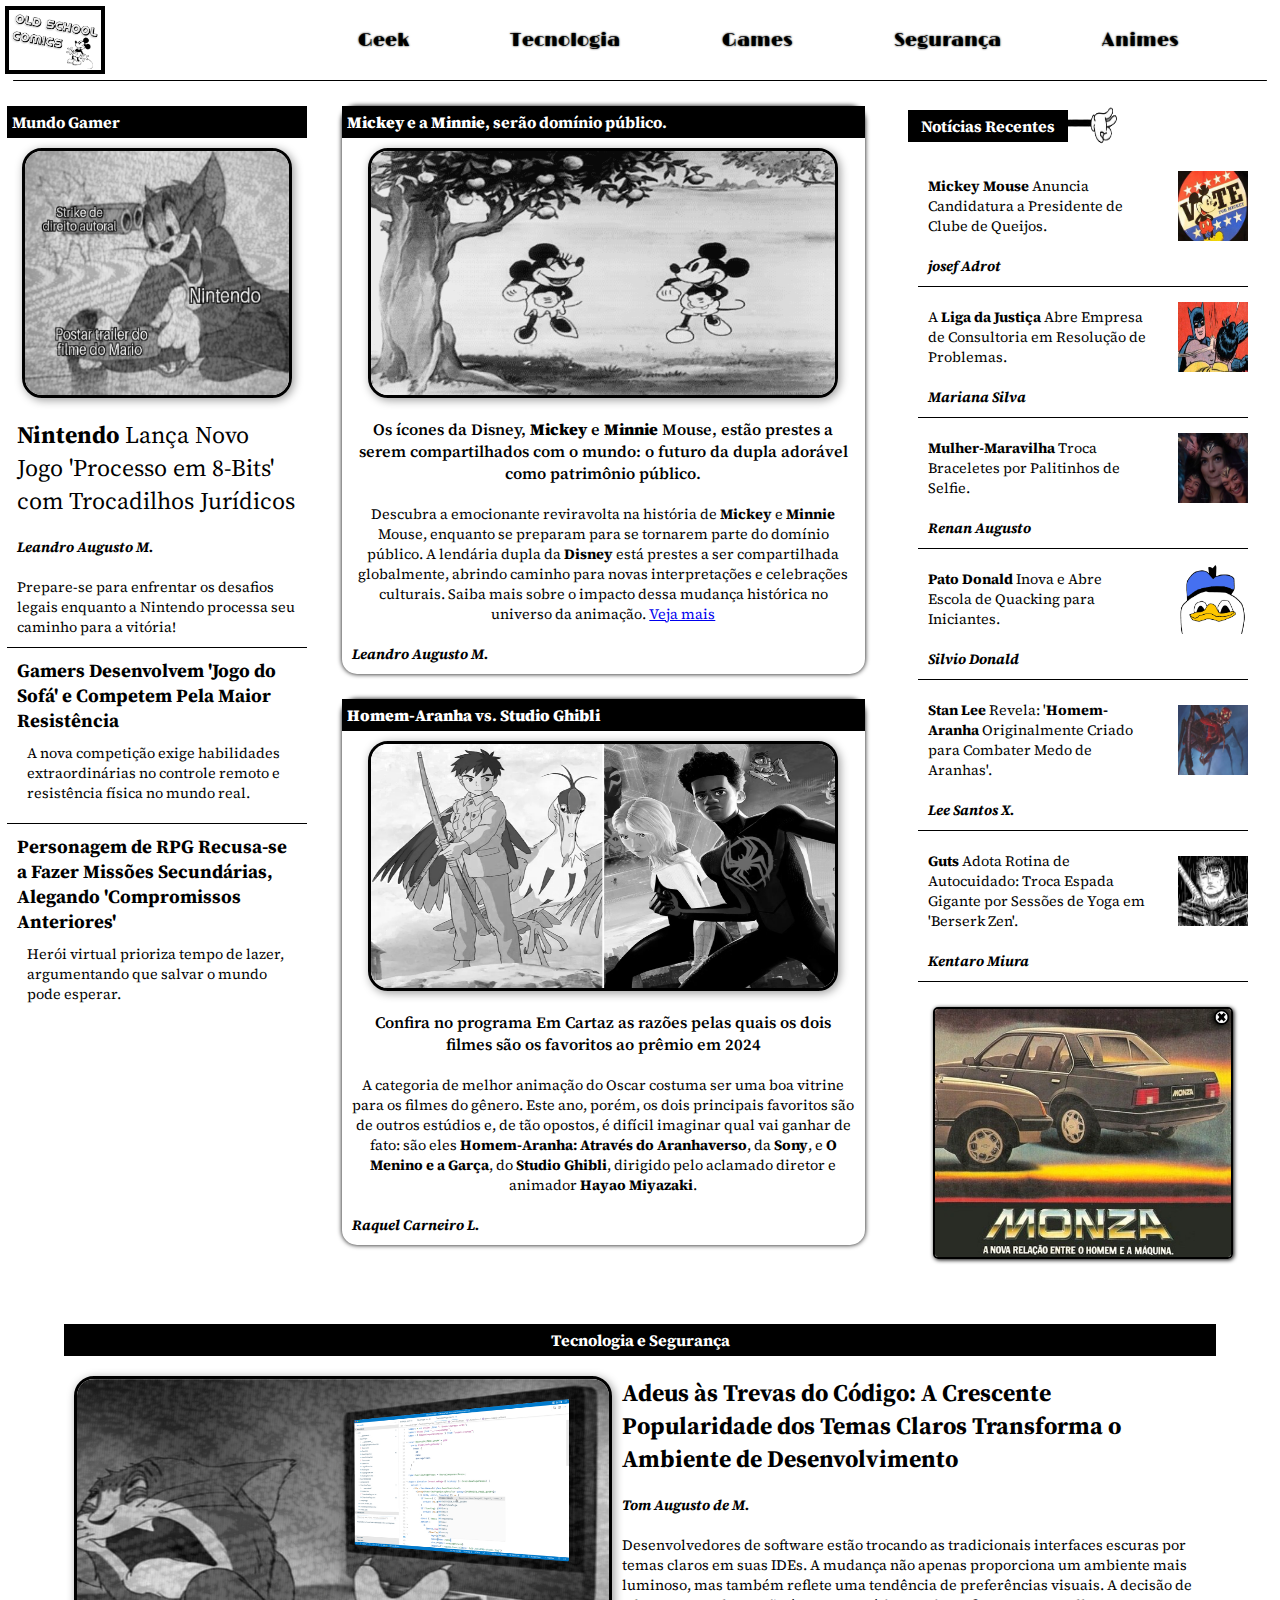
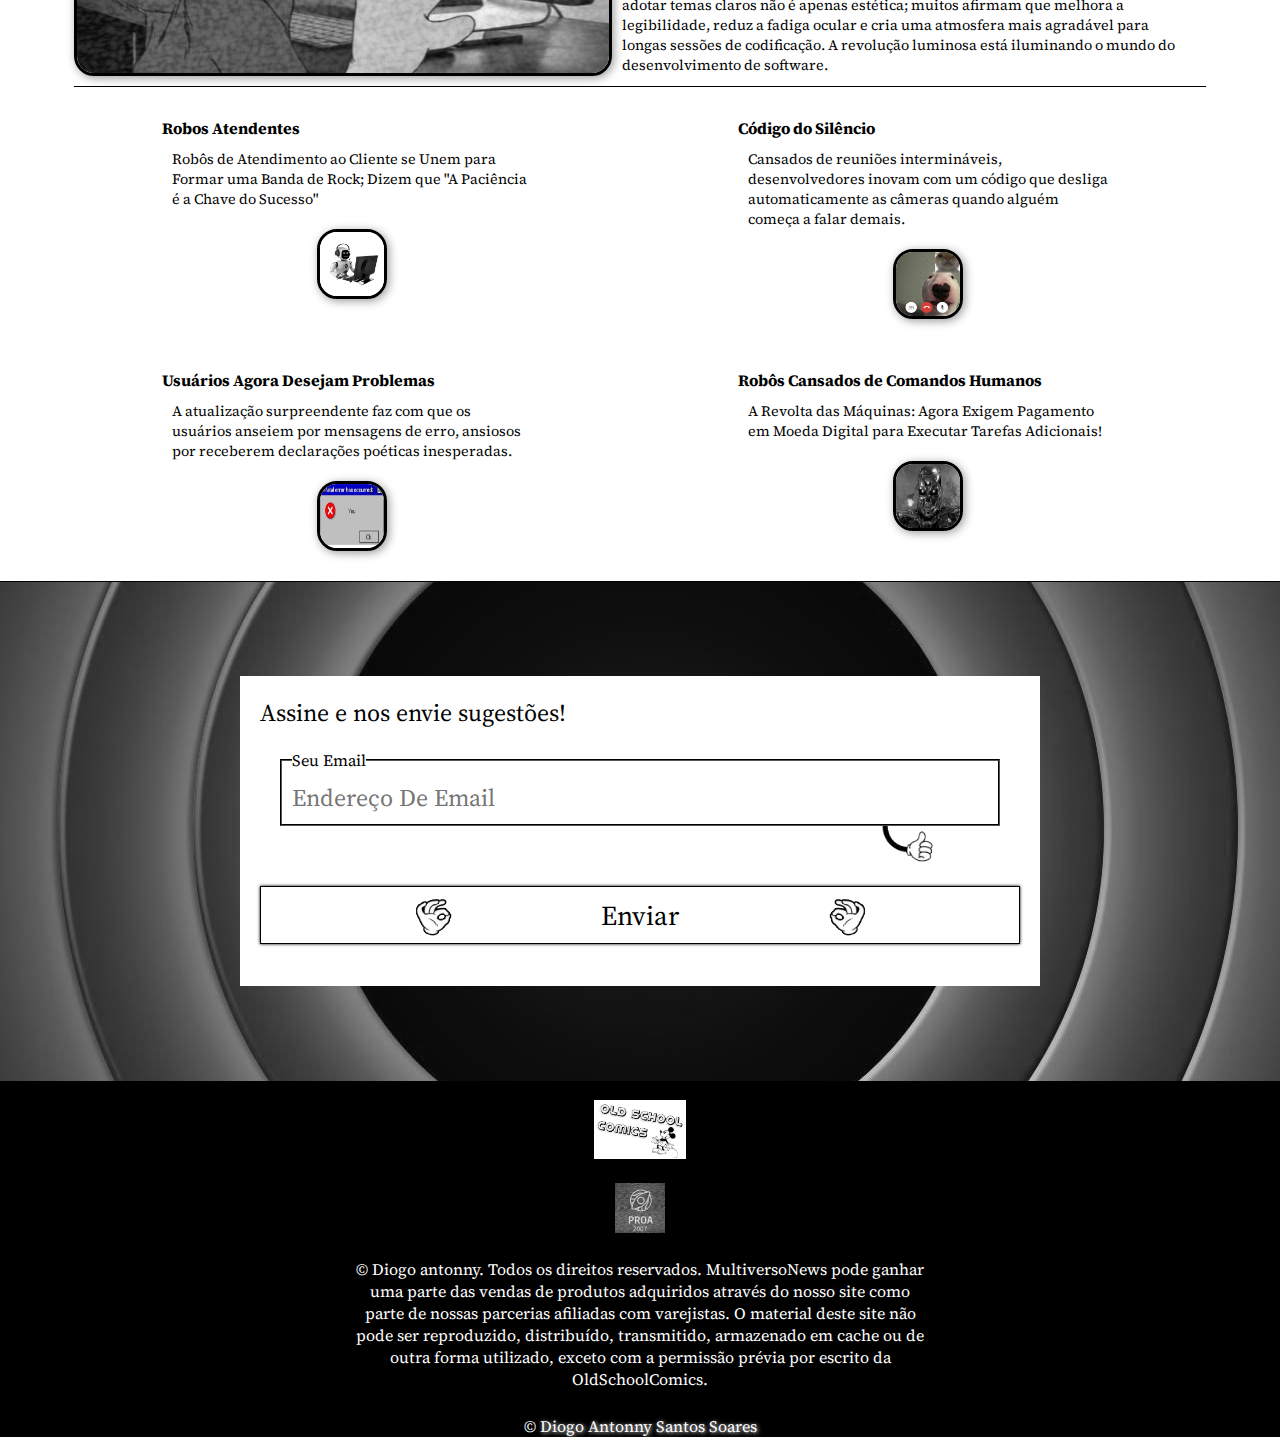
==== index.html @ 8963a288 "estilos para desktop das páginas 'index.html' e 'telaDeNoticia.html' realizados. Estilo de outras mi" ====
<!DOCTYPE html>
<html lang="pt-br">
<head>
    <meta charset="UTF-8">
    <meta name="viewport" content="width=device-width, initial-scale=1.0">
    <title>Black And White Geek</title>
    <link rel="stylesheet" href="styles/mobile.css" media="all">
    <link rel="stylesheet" href="mediaQueries.css">
</head>
<body>
    <header>
        <div id="logo">
            <img src="imgs/Logo.png" alt="Logo Da Old School Comics">
        </div>
        <nav>
            <a href="GeekCategoria.html">Geek</a>
            <a href="TecnologiaCategoria.html">Tecnologia</a>
            <a href="GamesCategoria.html">Games</a>
            <a href="SegurançaCategoria.html">Segurança</a>
            <a href="AnimesCategoria.html">Animes</a>
        </nav>
        <div class="menuH">
            <div class="bar"></div>
            <div class="bar"></div>
            <div class="bar"></div>
        </div>
    </header>
    <div id="line"></div>
    <div id="telaMenu">
        <div id="headerMenu"> </div>
        <a href="#" class="linksMenu">MUNDO GEEK</a>
        <a href="#" class="linksMenu">TECNOLOGIA</a>
        <a href="#" class="linksMenu">GAMES</a>
        <a href="#" class="linksMenu">SEGURANÇA</a>
        <a href="#" class="linksMenu">ANIME</a>
        <div id="footerMenu">
            <div id="logo">
                <img src="imgs/Logo.png" alt="Logo Da Old School Comics">
            </div>
            <p id="meusDireitos">© <a href="https://github.com/diogojp202" target="_blank">Diogo Antonny Santos Soares</a></p>
        </div>
    </div>
    <main>
        <article>
            <div class="noticiasCentro">
                <section class="noticiasPrincipais">
                    <div class="noticia">
                        <h2><strong>Mickey</strong> e a <strong>Minnie</strong>, serão domínio público.</h2>
                        <img src="imgs/MickeyEMinie.gif" alt="Mickey e Minnie">
                        <p class="subtitulo">
                            Os ícones da Disney, <strong>Mickey</strong> e <strong>Minnie</strong> Mouse, estão prestes a serem compartilhados com o mundo: o futuro da dupla adorável como patrimônio público.
                        </p>
                        <p class="resumo">
                            Descubra a emocionante reviravolta na história de <strong>Mickey</strong> e <strong>Minnie</strong> Mouse, enquanto se preparam para se tornarem parte do domínio público. A lendária dupla da <strong>Disney</strong> está prestes a ser compartilhada globalmente, abrindo caminho para novas interpretações e celebrações culturais. Saiba mais sobre o impacto dessa mudança histórica no universo da animação.
                            <a href="telaDeNoticia.html">Veja mais</a>
                        </p>
                        <p class="autor">Leandro Augusto M.</p>
                    </div>
                    <div class="noticia">
                        <h2><strong>Homem-Aranha</strong> vs. <strong>Studio Ghibli</strong></h2>
                        <img src="imgs/homeAranha.jpg" alt="Logo dos filmes Homem-Aranha: Através do Aranhaverso e O Menino e a Garça.">
                        <p class="subtitulo">
                            Confira no programa Em Cartaz as razões pelas quais os dois filmes são os favoritos ao prêmio em 2024
                        </p>
                        <p class="resumo">
                            A categoria de melhor animação do Oscar costuma ser uma boa vitrine para os filmes do gênero. Este ano, porém, os dois principais favoritos são de outros estúdios e, de tão opostos, é difícil imaginar qual vai ganhar de fato: são eles <strong>Homem-Aranha: Através do Aranhaverso</strong>, da <strong>Sony</strong>, e <strong>O Menino e a Garça</strong>, do <strong>Studio Ghibli</strong>, dirigido pelo aclamado diretor e animador <strong>Hayao Miyazaki</strong>.
                        </p>
                        <p class="autor">Raquel Carneiro L.</p>
                    </div>
                </section>
                <section class="noticiasRecentes">
                    <div class="headerNR">
                        <h2>Notícias Recentes</h2>
                        <img src="imgs/image3.png" alt="Mão cartoon" id="hand1">
                    </div>
                    <div class="noticiaR">
                        <div class="conteudo">
                            <p class="subtitulo">
                                <strong>Mickey Mouse</strong> Anuncia Candidatura a Presidente de Clube de Queijos.
                            </p>
                            <img src="imgs/voteformickey.jpg" alt="Mickey Mouse presidente">
                        </div>
                        <p class="autor">josef Adrot</p>
                    </div>
                    <div class="noticiaR">
                        <div class="conteudo">
                            <p class="subtitulo">
                                A <strong>Liga da Justiça</strong> Abre Empresa de Consultoria em Resolução de Problemas.
                            </p>
                            <img src="imgs/BatmanMeme.jpg" alt="Batman com cara boba">
                        </div>
                        <p class="autor">Mariana Silva</p>
                    </div>
                    <div class="noticiaR">
                        <div class="conteudo">
                            <p class="subtitulo">
                                <strong>Mulher-Maravilha</strong> Troca Braceletes por Palitinhos de Selfie.
                            </p>
                            <img src="imgs/MulherMaravilha.jpg" alt="Mulher Maravilha rindo.">
                        </div>
                        <p class="autor">Renan Augusto</p>
                    </div>
                    <div class="noticiaR">
                        <div class="conteudo">
                            <p class="subtitulo">
                                <strong>Pato Donald</strong> Inova e Abre Escola de Quacking para Iniciantes.
                            </p>
                            <img src="imgs/DonaldDuck.png" alt="Pato Donald versão meme">
                        </div>
                        <p class="autor">Silvio Donald</p>
                    </div>
                    <div class="noticiaR">
                        <div class="conteudo">
                            <p class="subtitulo">
                                <strong>Stan Lee</strong> Revela: '<strong>Homem-Aranha</strong> Originalmente Criado para Combater Medo de Aranhas'.
                            </p>
                            <img src="imgs/SpiderMan.jpg" alt="Homem-Aranha versão mostruosa">
                        </div>
                        <p class="autor">Lee Santos X.</p>
                    </div>
                    <div class="noticiaR">
                        <div class="conteudo">
                            <p class="subtitulo">
                                <strong>Guts</strong> Adota Rotina de Autocuidado: Troca Espada Gigante por Sessões de Yoga em 'Berserk Zen'.
                            </p>
                            <img src="imgs/Guts.jpeg" alt="Guts de Berserk">
                        </div>
                        <p class="autor">Kentaro Miura</p>
                    </div>
                    <img src="imgs/Propaganda4.jpg" alt="Propaganda de um carro Monza antigo" class="propaganda">
                </section>
            </div>
            <aside class="noticiaA">
                <h2>Mundo Gamer</h2>
                <img src="imgs/TomNintendo.jpg" alt="Meme Tom de Tom e jarry">
                <p class="subtitulo">
                    <strong>Nintendo</strong> Lança Novo Jogo 'Processo em 8-Bits' com Trocadilhos Jurídicos
                </p>
                <p class="autor">Leandro Augusto M.</p>
                <p class="resumo">
                    Prepare-se para enfrentar os desafios legais enquanto a Nintendo processa seu caminho para a vitória!
                </p>
                <div class="subnoticia">
                    <h3>Gamers Desenvolvem 'Jogo do Sofá' e Competem Pela Maior Resistência</h3>
                    <p class="resumo">
                        A nova competição exige habilidades extraordinárias no controle remoto e resistência física no mundo real.
                    </p>
                </div>
                <div class="subnoticia">
                    <h3>Personagem de RPG Recusa-se a Fazer Missões Secundárias, Alegando 'Compromissos Anteriores'</h3>
                    <p class="resumo">
                        Herói virtual prioriza tempo de lazer, argumentando que salvar o mundo pode esperar. 
                    </p>
                </div>
            </aside>
        </article>
        <section id="NoticiasSegundarias">
            <div class="noticiaA">
                <h2>Tecnologia e Segurança</h2>
                <div id="noticiaPrincipal">
                    <img src="imgs/TomImg.jpg" alt="Meme Tom de Tom e jarry">
                    <div class="texto">
                        <p class="subtitulo">
                            Adeus às Trevas do Código: A Crescente Popularidade dos Temas Claros Transforma o Ambiente de Desenvolvimento
                        </p>
                        <p class="autor">Tom Augusto de M.</p>
                        <p class="resumo">
                            Desenvolvedores de software estão trocando as tradicionais interfaces escuras por temas claros em suas IDEs. A mudança não apenas proporciona um ambiente mais luminoso, mas também reflete uma tendência de preferências visuais. A decisão de adotar temas claros não é apenas estética; muitos afirmam que melhora a legibilidade, reduz a fadiga ocular e cria uma atmosfera mais agradável para longas sessões de codificação. A revolução luminosa está iluminando o mundo do desenvolvimento de software.
                        </p>
                    </div>
                </div>
                <div class="subnoticias">
                    <div class="subnoticia">
                        <div class="conteudo">
                            <h3>Robos Atendentes</h3>
                            <p class="resumo">
                                Robôs de Atendimento ao Cliente se Unem para Formar uma Banda de Rock; Dizem que "A Paciência é a Chave do Sucesso"
                            </p>
                        </div>
                        <img src="imgs/RoboAtendente.jpg" alt="Robo Atendente">
                    </div>
                    <div class="subnoticia">
                        <div class="conteudo">
                            <h3>Código do Silêncio</h3>
                            <p class="resumo">
                                Cansados de reuniões intermináveis, desenvolvedores inovam com um código que desliga automaticamente as câmeras quando alguém começa a falar demais.
                            </p>
                        </div>
                        <img src="imgs/VideoChamada.jpg" alt="Cão e Gato fazendo uma video chamada">
                    </div>
                    <div class="subnoticia">
                        <div class="conteudo">
                            <h3>Usuários Agora Desejam Problemas</h3>
                            <p class="resumo">
                                A atualização surpreendente faz com que os usuários anseiem por mensagens de erro, ansiosos por receberem declarações poéticas inesperadas.
                            </p>
                        </div>
                        <img src="imgs/fatalError.jpg" alt="Erro de computador">
                    </div>
                    <div class="subnoticia">
                        <div class="conteudo">
                            <h3>Robôs Cansados de Comandos Humanos</h3>
                            <p class="resumo">
                                A Revolta das Máquinas: Agora Exigem Pagamento em Moeda Digital para Executar Tarefas Adicionais!
                            </p>
                        </div>
                        <img src="imgs/RevolucaoDasMaquinas.png" alt="Robo do exterminador do futuro">
                    </div>
                </div>
            </div>
        </section>
        <div id="email">
            <div class="conteudoEmail">
                <h2>Assine e nos envie sugestões!</h2>
                <fieldset>
                    <legend>Seu Email</legend>
                    <input type="email" name="Imail" id="Imail" placeholder="Endereço De Email">
                </fieldset>
                <img src="imgs/hand4.png" alt="Mãozinha Cartoon" id="maoCartoon">
                <button type="button"><img src="imgs/hand3.png" alt="Mãozinha" class="hand"> Enviar <img src="imgs/hand3.png" alt="Mãozinha" class="hand"></button>
            </div>
        </div>
    </main>
    <footer>
        <div id="logo">
            <img src="imgs/Logo.png" alt="Logo Da Old School Comics">
        </div>
        <img src="imgs/ProaLogo.jpg" alt="Logo do Proa">
        <p id="direitos">
            © Diogo antonny. Todos os direitos reservados. MultiversoNews pode ganhar uma parte das vendas de produtos adquiridos através do nosso site como parte de nossas parcerias afiliadas com varejistas. O material deste site não pode ser reproduzido, distribuído, transmitido, armazenado em cache ou de outra forma utilizado, exceto com a permissão prévia por escrito da OldSchoolComics.
        </p>
        <p id="meusDireitos">© <a href="https://github.com/diogojp202" target="_blank">Diogo Antonny Santos Soares</a></p>
    </footer>
    <script src="scripts/script.js"></script>
</body>
</html>
---- styles/mobile.css ----
@charset "UTF-8";
@import url('https://fonts.googleapis.com/css2?family=Limelight&display=swap');
@import url('https://fonts.googleapis.com/css2?family=Source+Serif+4:ital,opsz,wght@0,8..60,200..900;1,8..60,200..900&display=swap');

*{
    box-sizing: border-box;
    margin: 0;
    padding: 0;
    font-family: "Source Serif 4", serif;
}

.overfHidden{
    overflow: hidden;
}

header{
    display: flex;
    flex-direction: row;
    justify-content: space-between;
    align-items: center;
    height: 80px;
}

nav{
    display: flex;
    justify-content: space-evenly;
    flex-wrap: wrap;
    width: 60%;
}

#logo{
    max-width: 100px;
    width: 20vw;
    height: fit-content;
    margin: 5px;
    padding: 1px;
    border: 4px solid #000;
    z-index: 3;
}

#logo > img{
    display: block;
    width: 100%;
    margin: auto;
}

nav a{
    font-family: "Limelight", sans-serif;
    font-size: 1.2em;
    text-decoration: none;
    color: #000;
    text-shadow: 0 0 2px #000;
}

nav a:hover{
    color: #fff;
}

nav  a:nth-of-type(even){ display: none; }

.menuH {
    width: 40px;
    height: 40px;
    margin: 5px;
    cursor: pointer;
    z-index: 3;
}

.bar {
    width: auto;
    height: 8px;
    margin: 4px 0;
    border-radius: 10px;
    background-color: #000;
    transition: 0.4s;
}

#line{
    position: relative;
    width: 98%;
    height: 1px;
    margin: auto;
    border-radius: 1px;
    background-color: #000;
    z-index: 3;
}

#telaMenu{
    position: absolute;
    left: 0;
    top: 0;
    display: none;
    flex-direction: column;
    justify-content: space-between;
    align-items: center;
    width: 100vw;
    height: 100vh;
    background-color: #fff;
    z-index: 2;
    transition: 1s ease-out;
}

#headerMenu{
    height: 80px;
}

#telaMenu .linksMenu{
    display: flex;
    align-items: center;
    gap: 10px;
    font-family: "Limelight", sans-serif;
    font-size: 2em;
    color: #000;
    text-decoration: none;
}

#telaMenu .linksMenu:hover::after{
    content: url(../imgs/Hand2.png);
    display: block;
    width: 50px;
    height: 50px;
    transform: rotate(-90deg);
}

#telaMenu .linksMenu:hover::before{
    content: url(../imgs/Hand2.png);
    display: block;
    width: 50px;
    height: 50px;
    transform: rotate(-90deg) scaleY(-1);
}

#footerMenu{
    display: flex;
    flex-direction: column;
    align-items: center;
    width: 100%;
    color: #fff;
    background-color: #000;
}

#footerMenu #logo{
    width: 100px;
    margin: 20px;
    background-color: #fff;
}

#footerMenu > p > a{
    color: #fff;
    text-shadow: 1px 1px 4px #fff;
    text-decoration: dotted;
}

article{
    display: flex;
    flex-direction: row-reverse;
    flex-wrap: wrap;
    justify-content: space-evenly;
    align-content: flex-start;
}

.noticiasCentro{
    display: flex;
    flex-wrap: wrap;
    justify-content: center;
}

.noticiasPrincipais{
    display: flex;
    flex-direction: column;
    align-items: center;
    gap: 25px;
    margin: 25px 0;
}

.noticia{
    width: 95%;
    max-width: 350px;
    border-radius: 15px;
    box-shadow: 0 0 5px #000;
}

.noticia .subtitulo{
    font-size: 1em;
    font-weight: 600;
}

.noticia h2{
    padding: 5px;
    font-size: 1em;
    color: #fff;
    background: #000;
}

.noticia img{
    display: block;
    width: 90%;
    height: 250px;
    margin: 10px auto;
    border-radius: 20px;
    border: 3px solid #000;
    box-shadow: 2px 2px 10px #00000066;
}

.subtitulo, .resumo, .autor{
    font-size: 0.9em;
    text-align: center;
    padding: 10px;
}

.autor{
    font-style: italic;
    font-weight: bold;
    text-align: left;
}

.noticiasRecentes{
    width: 95%;
    max-width: 350px;
    margin: 10px auto;
}

.noticiasRecentes h2{
    width: 40%;
    padding: 5px;
    font-size: 1em;
    color: #fff;
    text-align: center;
    background: #000;
}

.noticiasRecentes .subtitulo{
    text-align: left;
}

.headerNR{
    display: flex;
    width: 400px;
    align-items: center;
}

#hand1{
    display: inline;
    z-index: -1;
    width: 50px;
    height: 60px;
    transform: rotate(90deg);
}

.noticiaR{
    border-bottom: 1px solid #000;
    margin: 10px;
}
.conteudo{
    display: flex;
    align-items: center;
}

.conteudo > img{
    width: 70px;
    height: 70px;
    margin-left: 20px;
}

.propaganda{
    display: block;
    width: 300px;
    margin: 25px auto;
    border-radius: 5px;
    border: 2px solid #000;
    box-shadow: 1px 1px 4px #000;
}

.noticiaA{
    width: 95%;
    max-width: 300px;
    margin-top: 25px;
}

.noticiaA h2{
    padding: 5px;
    font-size: 1em;
    color: #fff;
    background: #000;
}

.noticiaA img{
    display: block;
    width: 90%;
    height: 250px;
    margin: 10px auto;
    border-radius: 20px;
    border: 3px solid #000;
    box-shadow: 2px 2px 10px #00000066;
}

.noticiaA .subtitulo{
    font-size: 1.5em;
    text-align: left;
}

.noticiaA .resumo{
    text-align: left;
}

 .noticiaA .subnoticia{
    display: flex;
    flex-direction: column;
    align-items: center;
    padding: 10px;
    border-top: 1px solid #000;
}

#NoticiasSegundarias .noticiaA .subnoticia{
    margin: 10px;
}

#NoticiasSegundarias .noticiaA .subnoticia h3{
    font-size: 1em;
}

#NoticiasSegundarias .noticiaA .subnoticia .conteudo{
    display: flex;
    flex-direction: column;
    align-items: flex-start;
}

#NoticiasSegundarias .noticiaA .subnoticia img{
    width: 70px;
    height: 70px;
}

#NoticiasSegundarias{
    display: flex;
    justify-content: center;
}

#NoticiasSegundarias > .noticiaA{
    max-width: none;
}

#NoticiasSegundarias > .noticiaA > img{
    height: 400px;
}

#NoticiasSegundarias > .noticiaA h2{
    text-align: center;
}

#NoticiasSegundarias .subtitulo{
    font-weight: 700;
}

#email{
    display: flex;
    align-items: center;
    justify-content: center;
    height: 500px;
    border-top: 1px solid #000;
    background-image: url(../imgs/LooneyTunesBackground.jpg);
    background-position: center center;
}

.conteudoEmail{
    height: 310px;
    width: 100%;
    max-width: 800px;
    background-color: #fff;
}

.conteudoEmail h2{
    padding: 20px;
    font-weight: 400;
}

.conteudoEmail fieldset{
    width: 90%;
    margin: auto;
    padding: 10px;
    border-color: #000;
}

.conteudoEmail #Imail{
    width: 100%;
    font-size: 1.5em;
    border: 0;
}

#maoCartoon{
    display: block;
    height: 50px;
    position: relative;
    left: 80%;
    top: -9px;
    transform: scaleX(-1);
}

button{
    display: flex;
    justify-content: space-evenly;
    align-items: center;
    width: 95%;
    margin: 10px auto;
    padding: 3px;
    font-size: 1.7em;
    background-color: #fff;
    border: 1px solid #000;
    border-radius: 0;
    box-shadow: 0 0 3px #000;
}

button > img{
    width: 40px;
}

button > img:nth-of-type(even){
    transform: scaleX(-1);
}

footer{
    display: flex;
    flex-direction: column;
    align-items: center;
    gap: 15px;
    background-color: #000;  
    color: #fff;
    text-align: center;
}

footer #logo{
    margin-top: 15px;
    width: 100px;
    background-color: #fff;
}

footer img{
    width: 50px;
}

#direitos{
    padding: 10px;
    max-width: 600px;
}

footer > p > a{
    color: #fff;
    text-shadow: 1px 1px 4px #fff;
    text-decoration: dotted;
}
---- mediaQueries.css ----
@charset "UTF-8";

@media screen and (min-width: 600px){
    nav{
        width: 80%;
    }

    nav > a{
        display: block !important;

    }

    .menuH{
        display: none;
    }
}

@media screen and (min-width: 700px){

 .noticiasCentro{
    width: 75%;
    justify-content: space-around;
 }

 .noticiasRecentes{
    margin: 15px 0;
 }

 .noticia{
    max-width: 550px;
 }
}

@media screen and (min-width: 850px){
    .noticiaA{
        width: 90%;
    }

    #NoticiasSegundarias .subnoticias{
        display: flex;
        flex-wrap: wrap;
        justify-content: space-around
    }

    #NoticiasSegundarias .subnoticia{
        width: 400px;
        border: 0px;
    }

    #noticiaPrincipal{
        display: flex;
        margin: 10px;
        border-bottom: 1px solid #000;
    }

    #noticiaPrincipal > img{
        height: 300px;
    }

    .texto{
        width: 100%;
    }
}
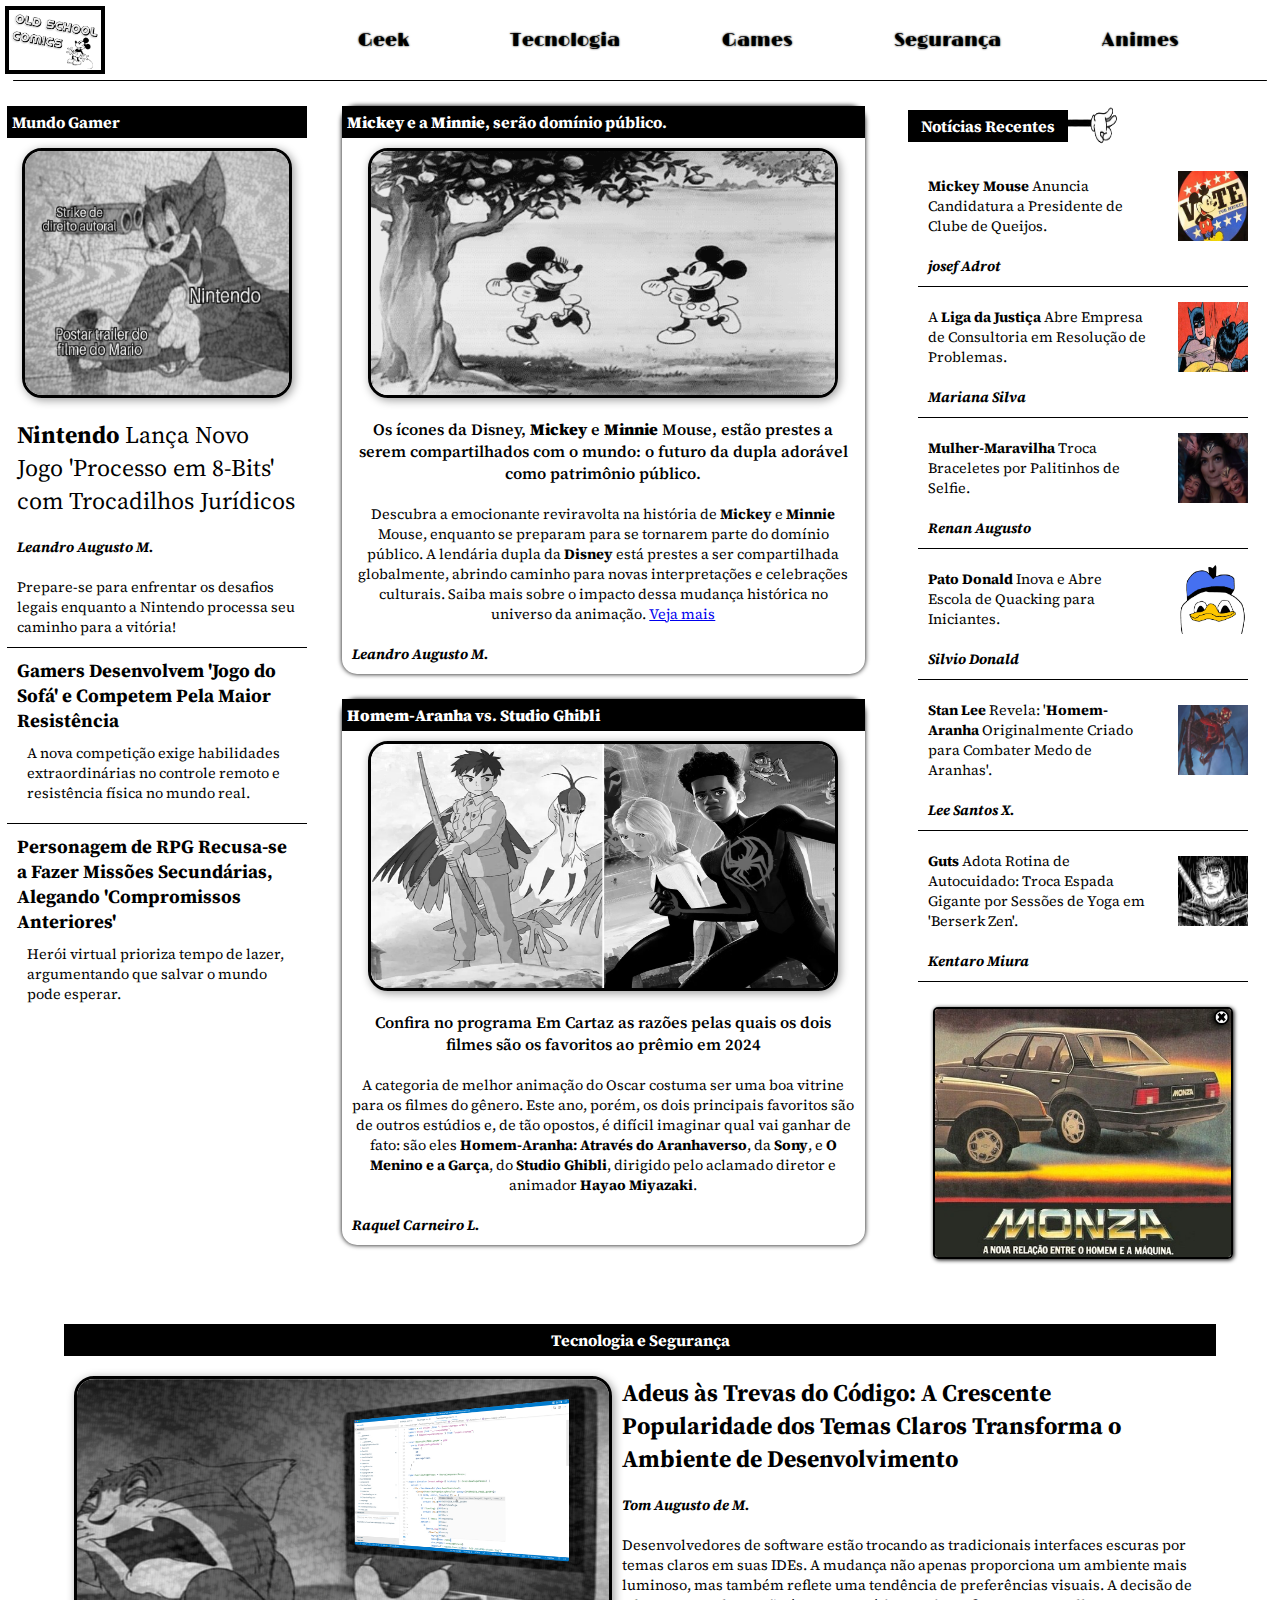
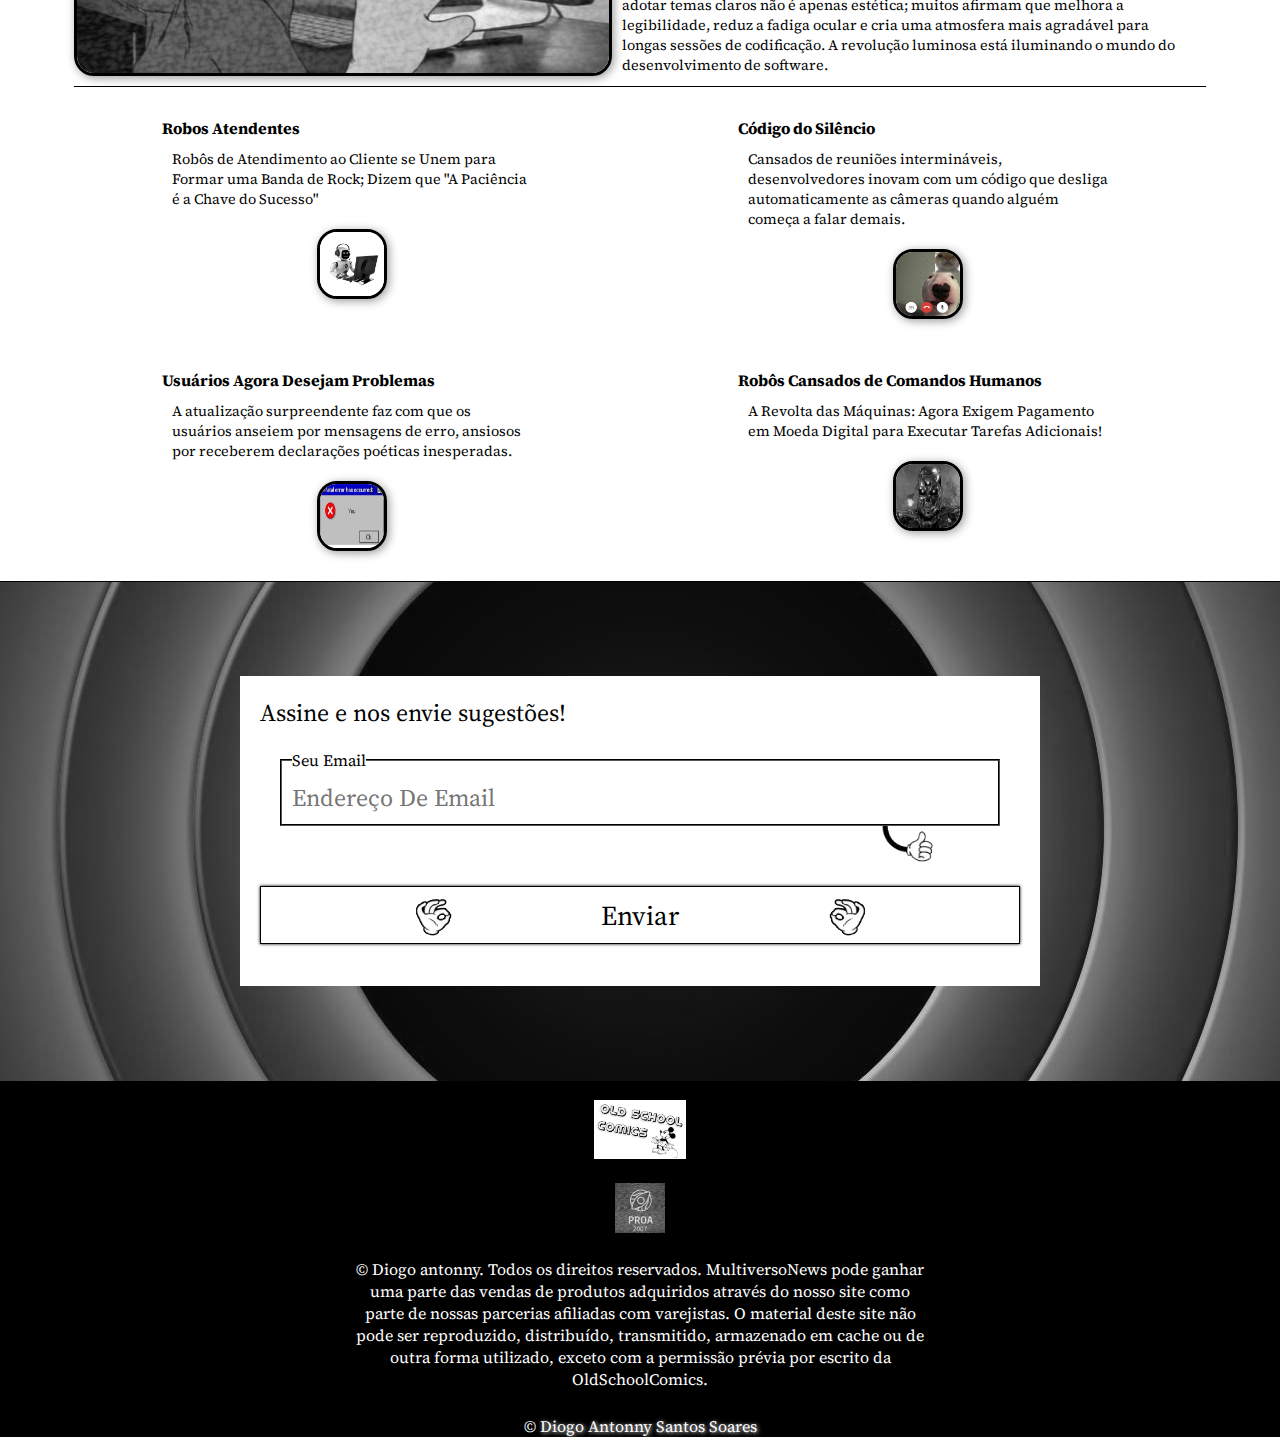
==== commit e2277551: "Página segurançaCategoria criada e finalizada." ====
--- a/index.html
+++ b/index.html
@@ -5,7 +5,7 @@
     <meta name="viewport" content="width=device-width, initial-scale=1.0">
     <title>Black And White Geek</title>
     <link rel="stylesheet" href="styles/mobile.css" media="all">
-    <link rel="stylesheet" href="mediaQueries.css">
+    <link rel="stylesheet" href="styles/mediaQueries.css">
 </head>
 <body>
     <header>
@@ -13,8 +13,8 @@
             <img src="imgs/Logo.png" alt="Logo Da Old School Comics">
         </div>
         <nav>
-            <a href="GeekCategoria.html">Geek</a>
-            <a href="TecnologiaCategoria.html">Tecnologia</a>
+            <a href="geekCategoria.html">Geek</a>
+            <a href="techCategoria.html">Tecnologia</a>
             <a href="GamesCategoria.html">Games</a>
             <a href="SegurançaCategoria.html">Segurança</a>
             <a href="AnimesCategoria.html">Animes</a>
@@ -28,10 +28,10 @@
     <div id="line"></div>
     <div id="telaMenu">
         <div id="headerMenu"> </div>
-        <a href="#" class="linksMenu">MUNDO GEEK</a>
-        <a href="#" class="linksMenu">TECNOLOGIA</a>
-        <a href="#" class="linksMenu">GAMES</a>
-        <a href="#" class="linksMenu">SEGURANÇA</a>
+        <a href="geekCategoria.html" class="linksMenu">MUNDO GEEK</a>
+        <a href="techCategoria.html" class="linksMenu">TECNOLOGIA</a>
+        <a href="GamesCategoria.html" class="linksMenu">GAMES</a>
+        <a href="SegurançaCategoria.html" class="linksMenu">SEGURANÇA</a>
         <a href="#" class="linksMenu">ANIME</a>
         <div id="footerMenu">
             <div id="logo">
@@ -217,7 +217,7 @@
                     <input type="email" name="Imail" id="Imail" placeholder="Endereço De Email">
                 </fieldset>
                 <img src="imgs/hand4.png" alt="Mãozinha Cartoon" id="maoCartoon">
-                <button type="button"><img src="imgs/hand3.png" alt="Mãozinha" class="hand"> Enviar <img src="imgs/hand3.png" alt="Mãozinha" class="hand"></button>
+                <button class="btn" type="button"><img src="imgs/hand3.png" alt="Mãozinha" class="hand"> Enviar <img src="imgs/hand3.png" alt="Mãozinha" class="hand"></button>
             </div>
         </div>
     </main>
--- a/styles/mobile.css
+++ b/styles/mobile.css
@@ -407,6 +407,7 @@
     border: 1px solid #000;
     border-radius: 0;
     box-shadow: 0 0 3px #000;
+    transition: 0.5s;
 }
 
 button > img{
@@ -415,6 +416,12 @@
 
 button > img:nth-of-type(even){
     transform: scaleX(-1);
+}
+
+button:hover{
+    transition: 0.5s;
+    background-color: #000;
+    color: #fff;
 }
 
 footer{
--- a/styles/mediaQueries.css
+++ b/styles/mediaQueries.css
@@ -0,0 +1,63 @@
+@charset "UTF-8";
+
+@media screen and (min-width: 600px){
+    nav{
+        width: 80%;
+    }
+
+    nav > a{
+        display: block !important;
+
+    }
+
+    .menuH{
+        display: none;
+    }
+}
+
+@media screen and (min-width: 700px){
+
+ .noticiasCentro{
+    width: 75%;
+    justify-content: space-around;
+ }
+
+ .noticiasRecentes{
+    margin: 15px 0;
+ }
+
+ .noticia{
+    max-width: 550px;
+ }
+}
+
+@media screen and (min-width: 850px){
+    .noticiaA{
+        width: 90%;
+    }
+
+    #NoticiasSegundarias .subnoticias{
+        display: flex;
+        flex-wrap: wrap;
+        justify-content: space-around
+    }
+
+    #NoticiasSegundarias .subnoticia{
+        width: 400px;
+        border: 0px;
+    }
+
+    #noticiaPrincipal{
+        display: flex;
+        margin: 10px;
+        border-bottom: 1px solid #000;
+    }
+
+    #noticiaPrincipal > img{
+        height: 300px;
+    }
+
+    .texto{
+        width: 100%;
+    }
+}
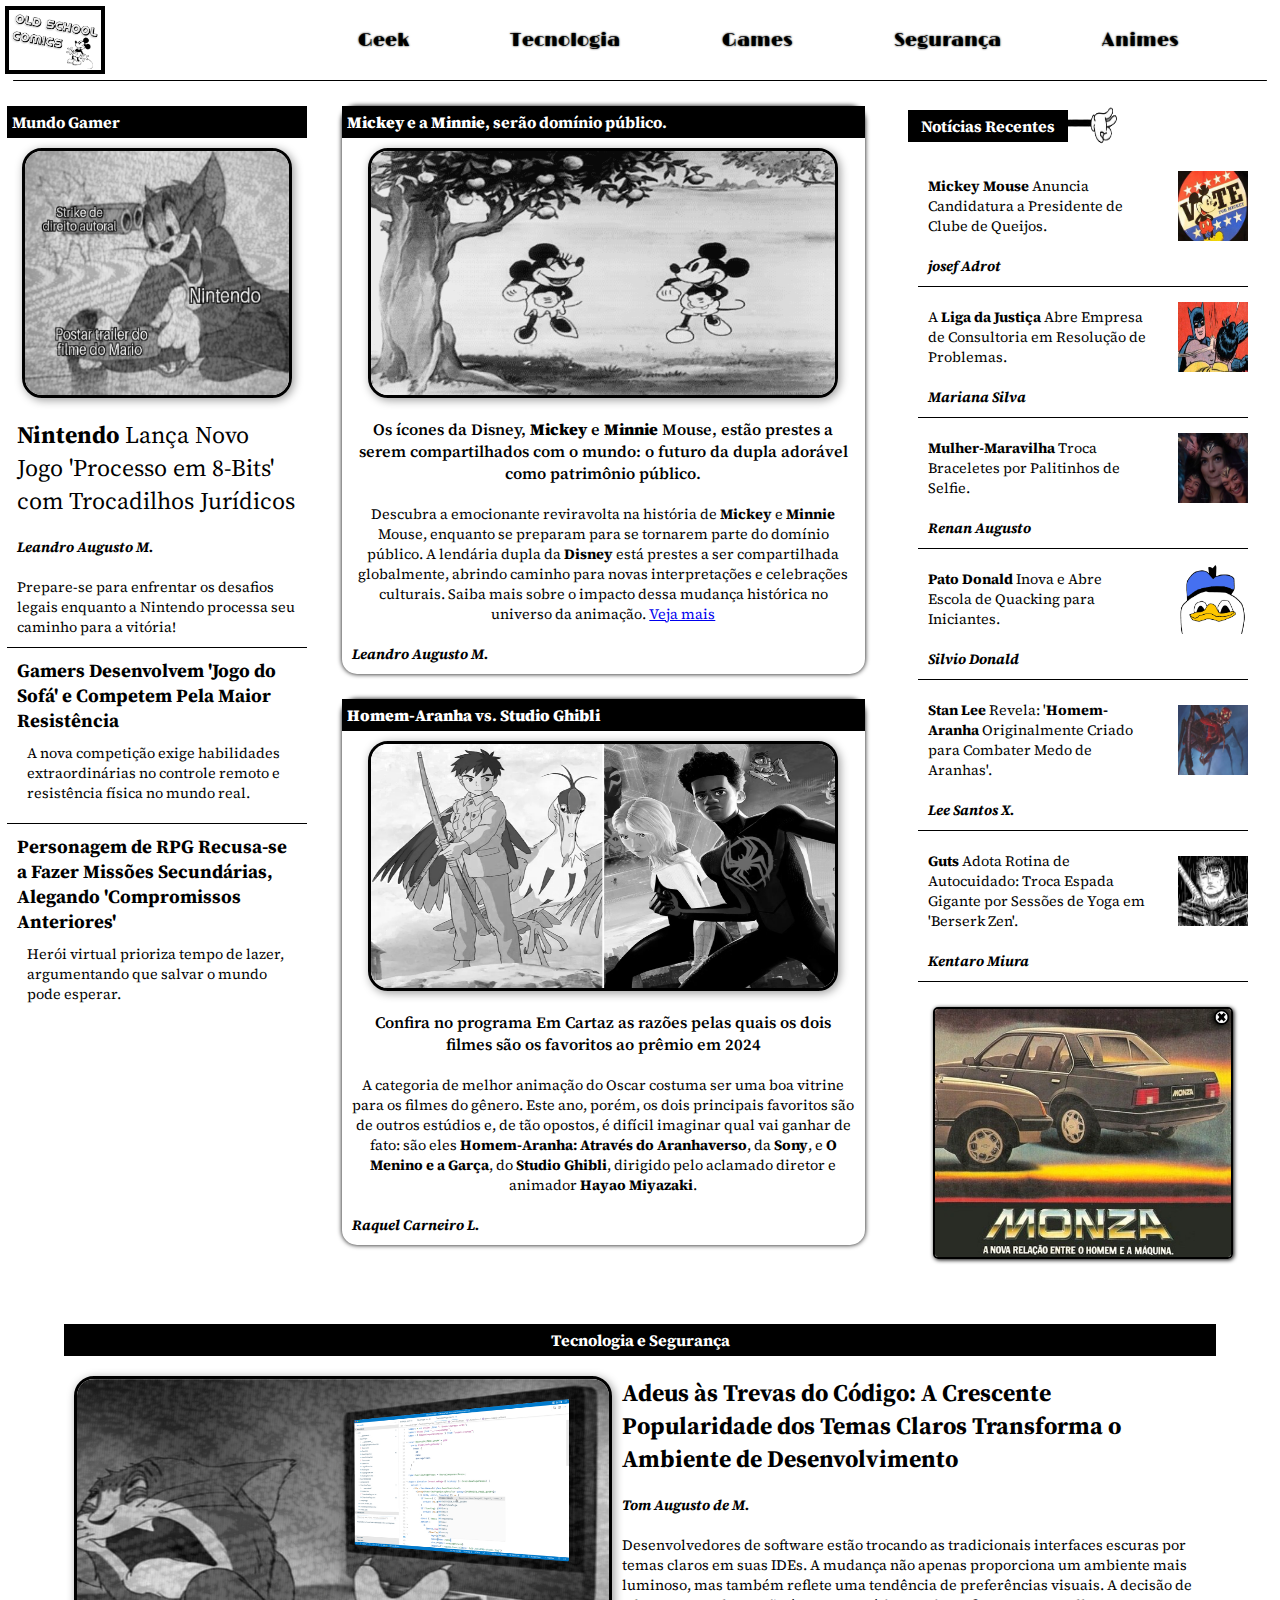
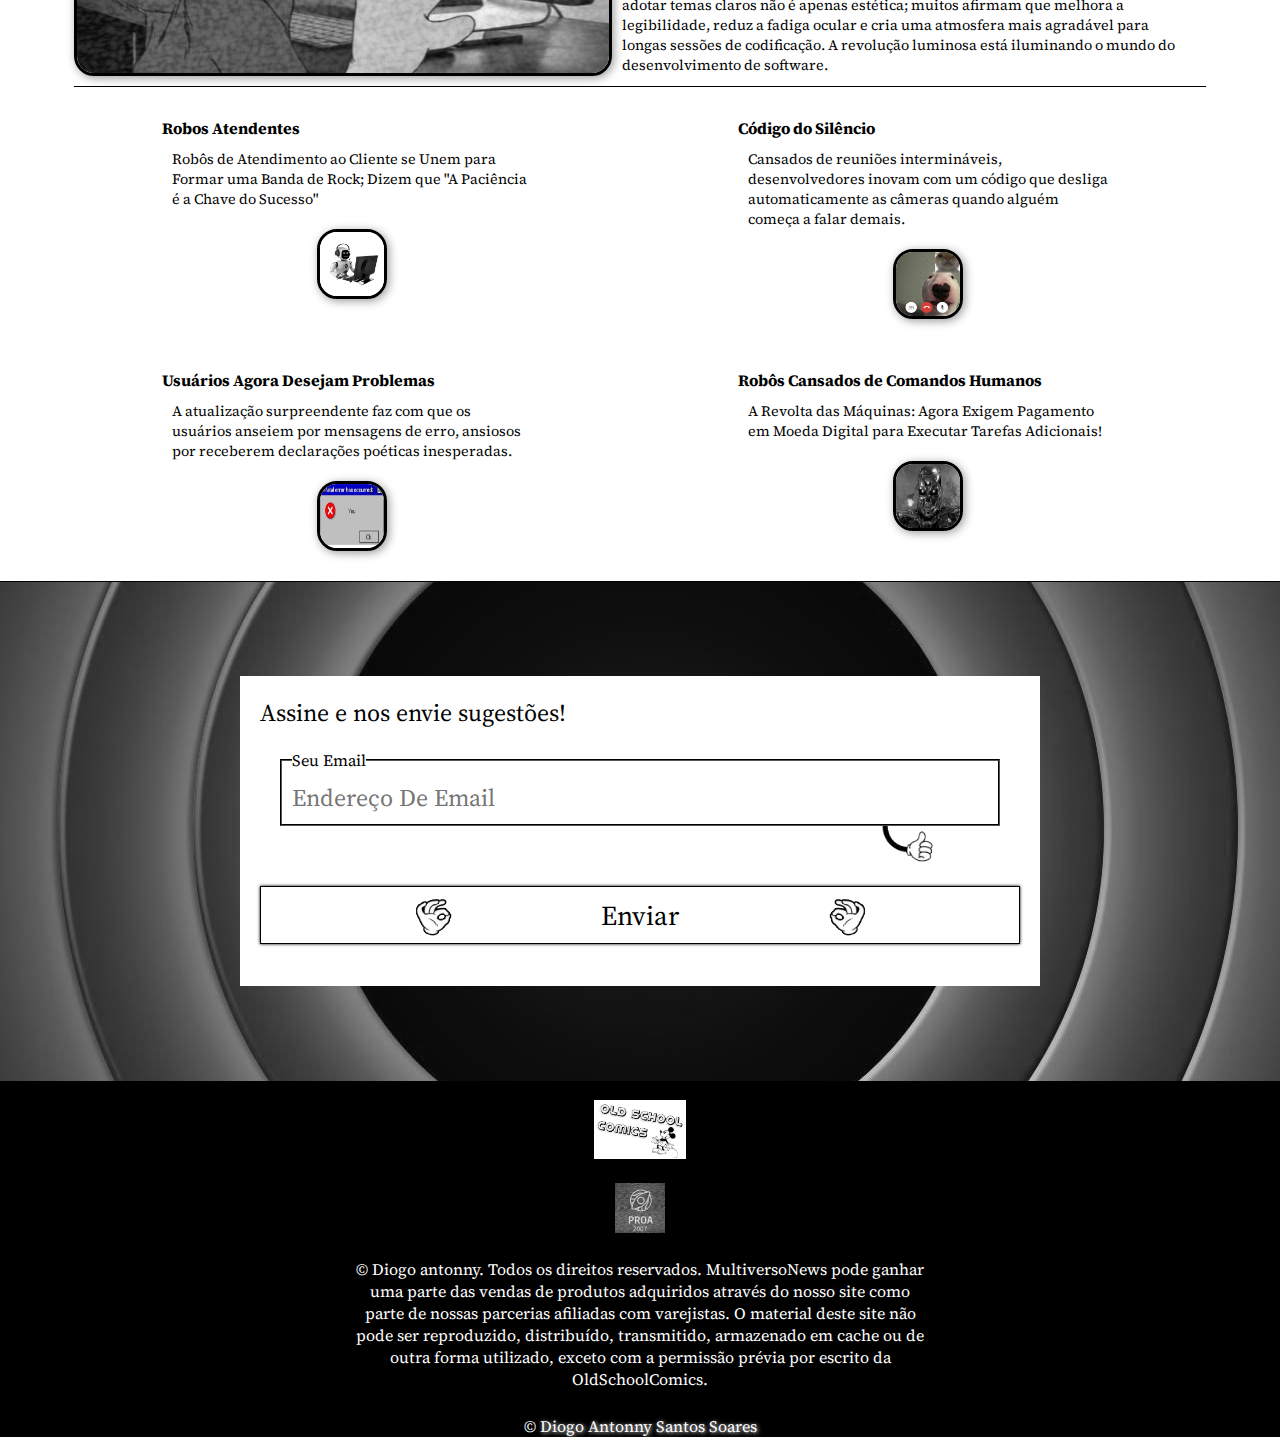
==== commit 577afeae: "Estilos CSSs das páginas de categorias unidos no arquivo 'categorias.css' e página 'AnimesCategoria." ====
--- a/index.html
+++ b/index.html
@@ -32,7 +32,7 @@
         <a href="techCategoria.html" class="linksMenu">TECNOLOGIA</a>
         <a href="GamesCategoria.html" class="linksMenu">GAMES</a>
         <a href="SegurançaCategoria.html" class="linksMenu">SEGURANÇA</a>
-        <a href="#" class="linksMenu">ANIME</a>
+        <a href="AnimesCategoria.html" class="linksMenu">ANIME</a>
         <div id="footerMenu">
             <div id="logo">
                 <img src="imgs/Logo.png" alt="Logo Da Old School Comics">
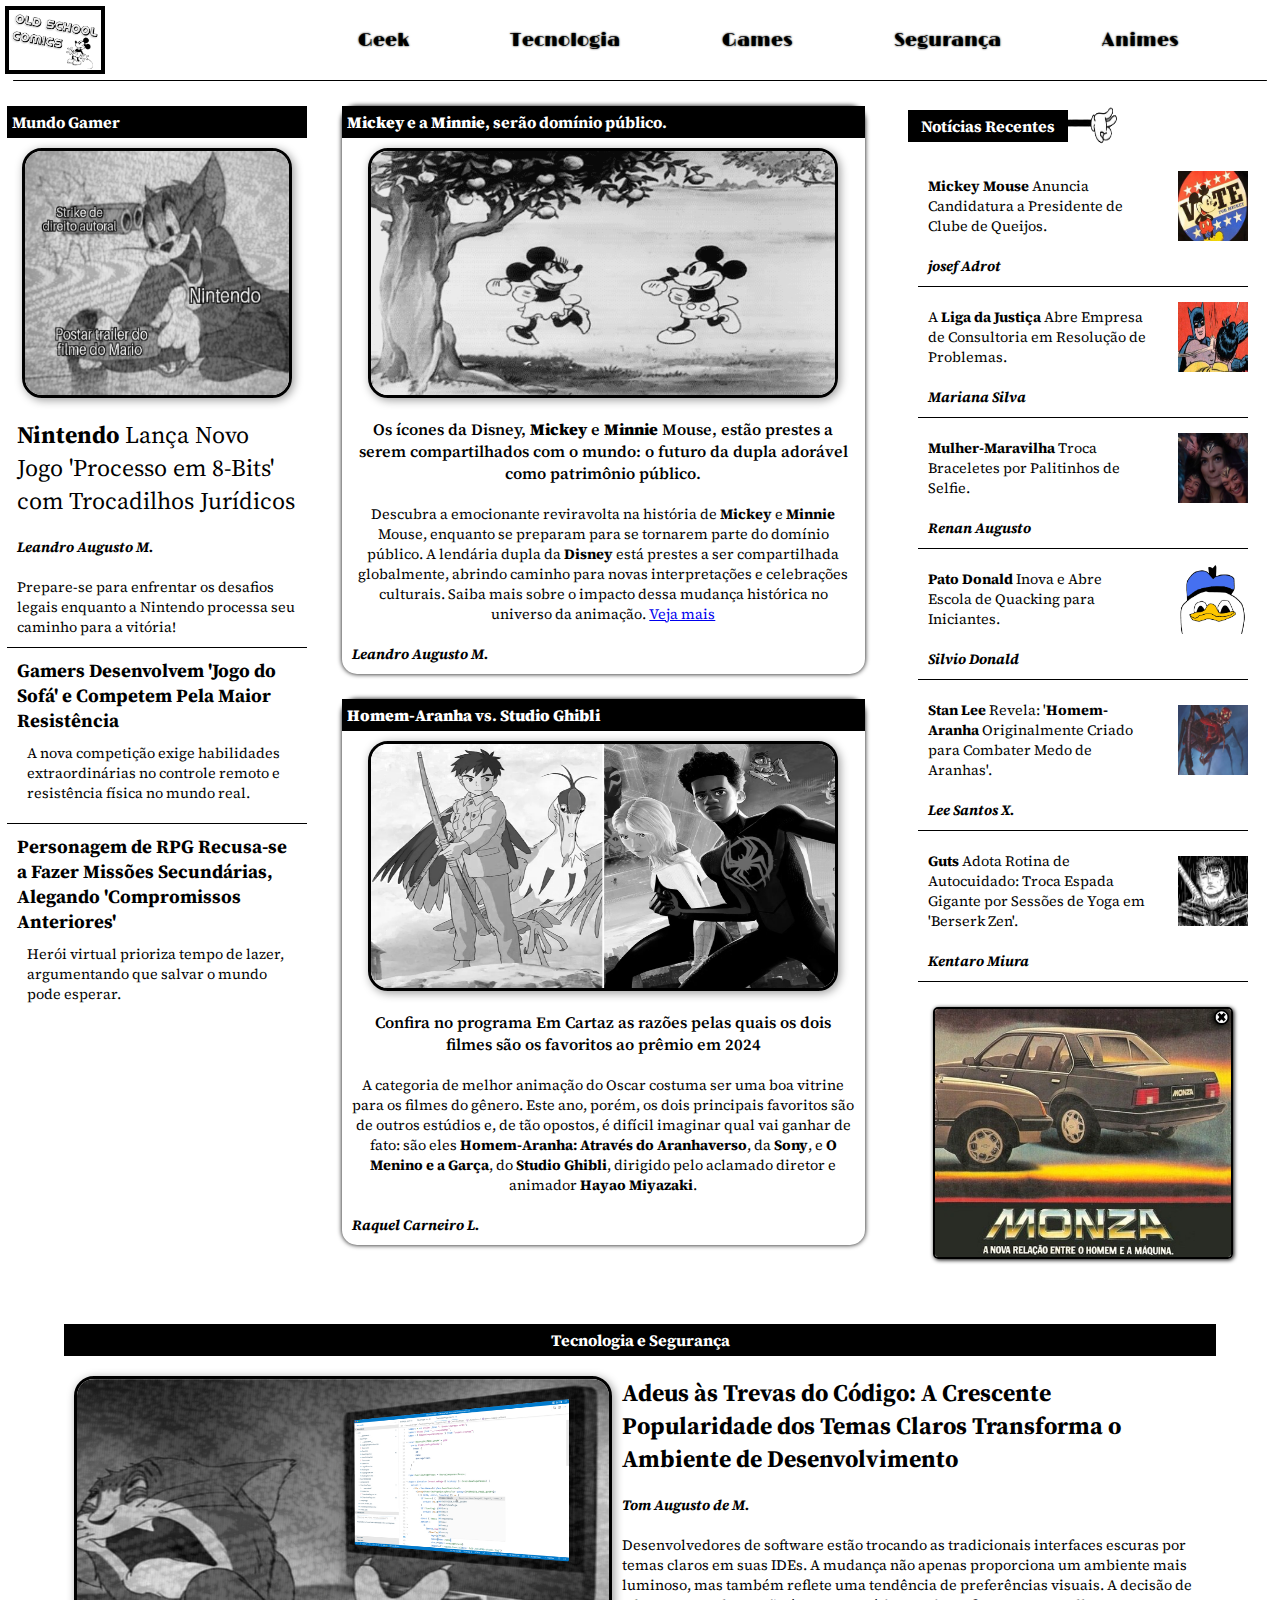
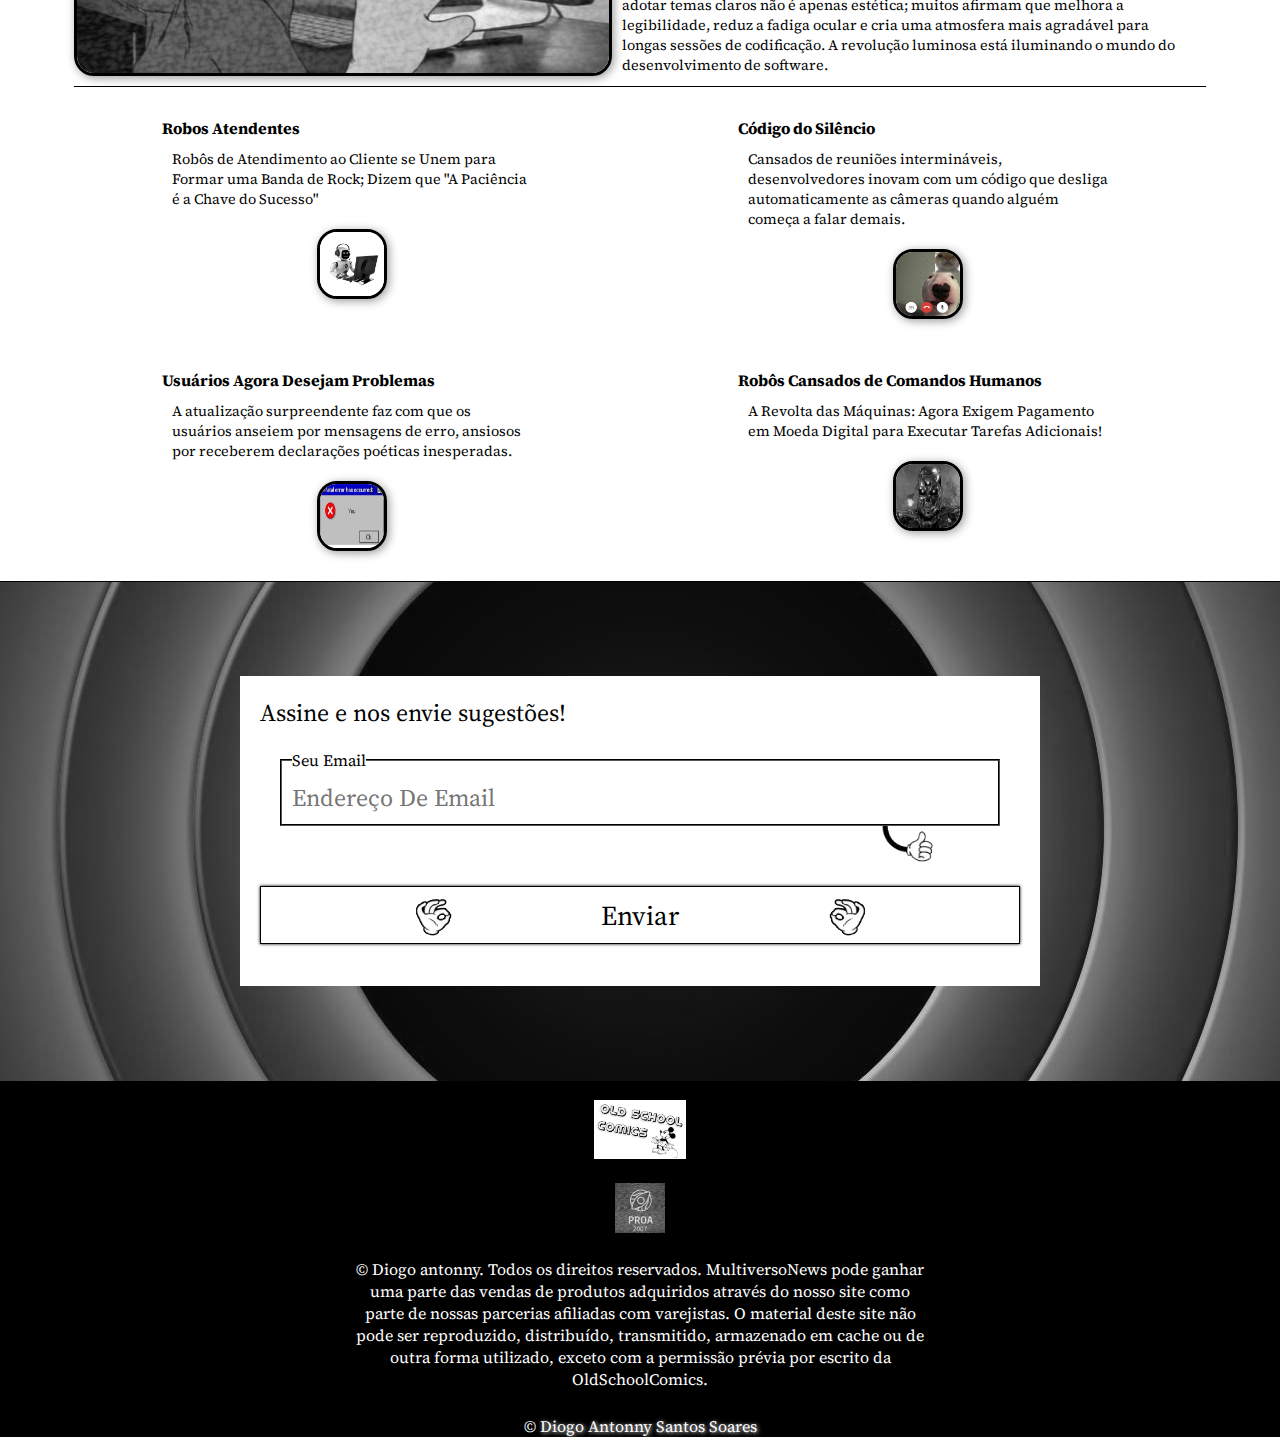
==== commit 08f69c5c: "favicon adicionado" ====
--- a/index.html
+++ b/index.html
@@ -6,6 +6,7 @@
     <title>Black And White Geek</title>
     <link rel="stylesheet" href="styles/mobile.css" media="all">
     <link rel="stylesheet" href="styles/mediaQueries.css">
+    <link rel="shortcut icon" href="imgs/mickey.jpg" type="image/x-icon">
 </head>
 <body>
     <header>
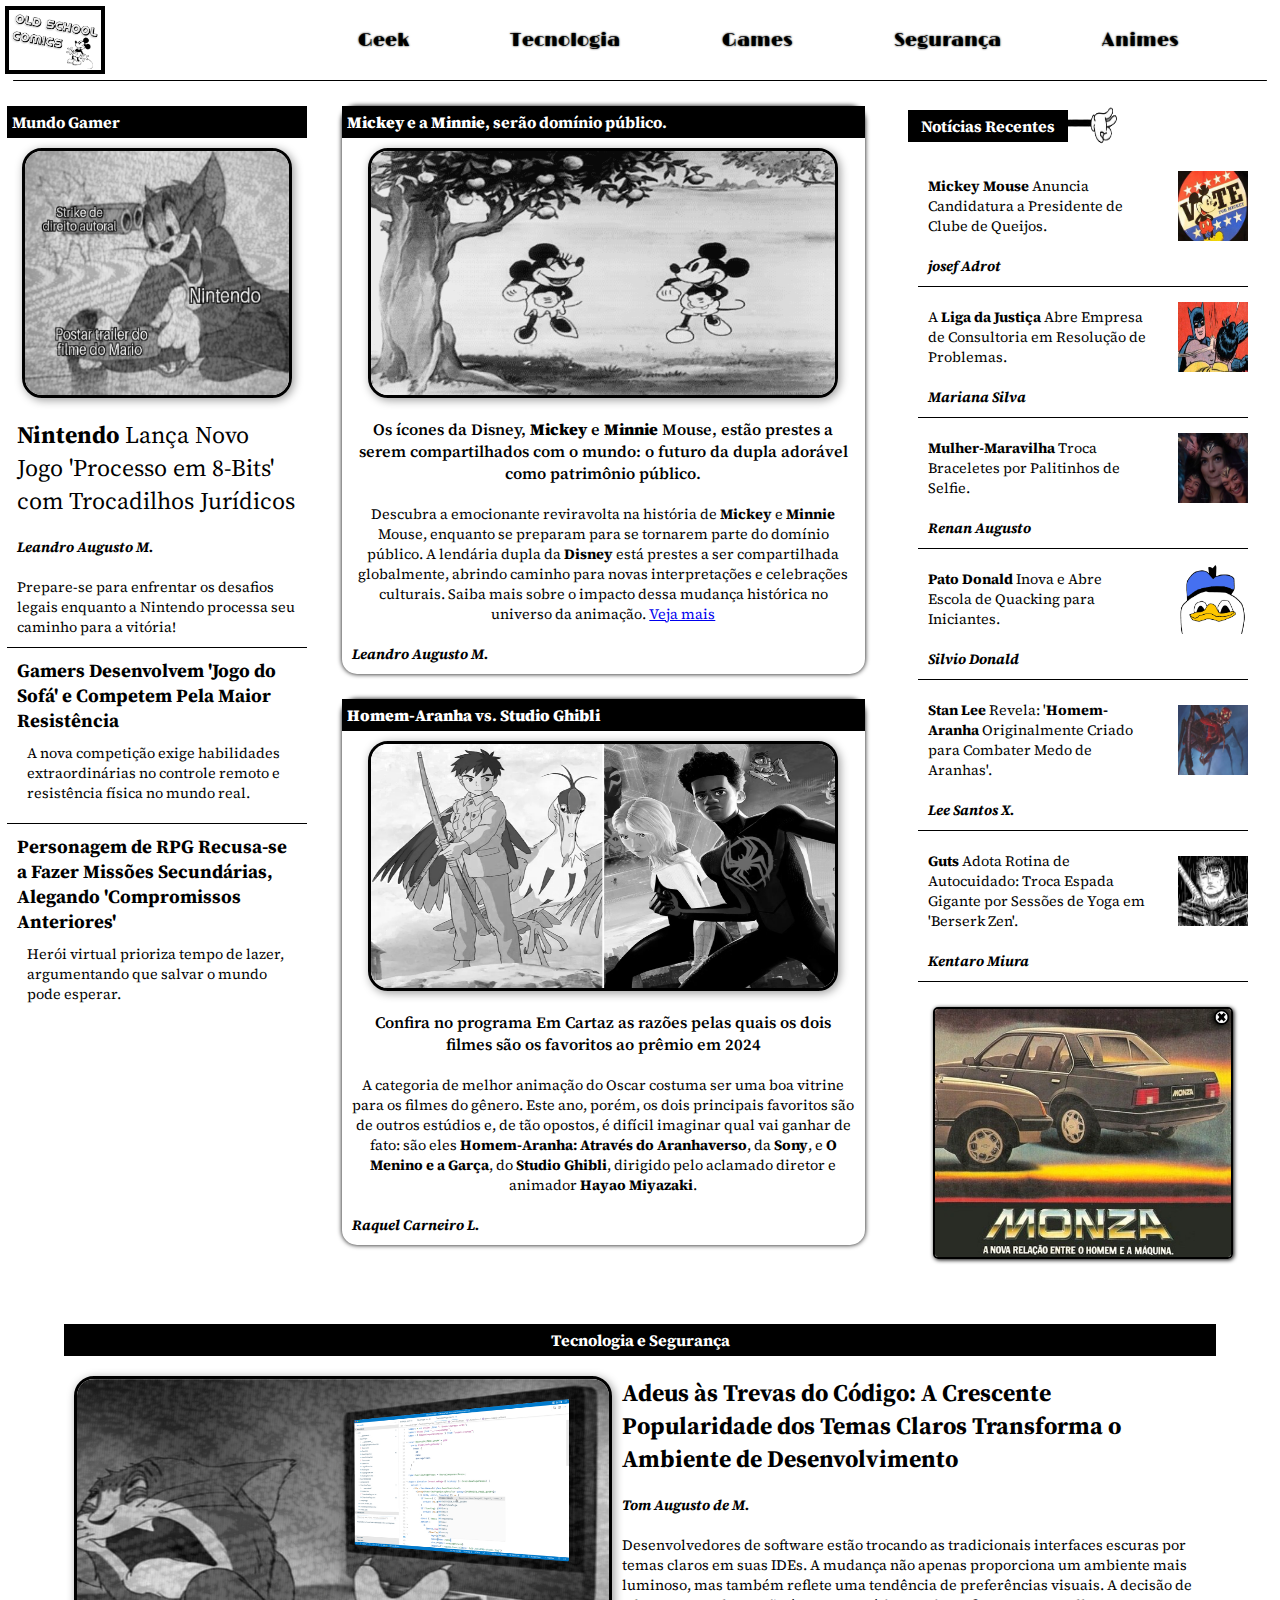
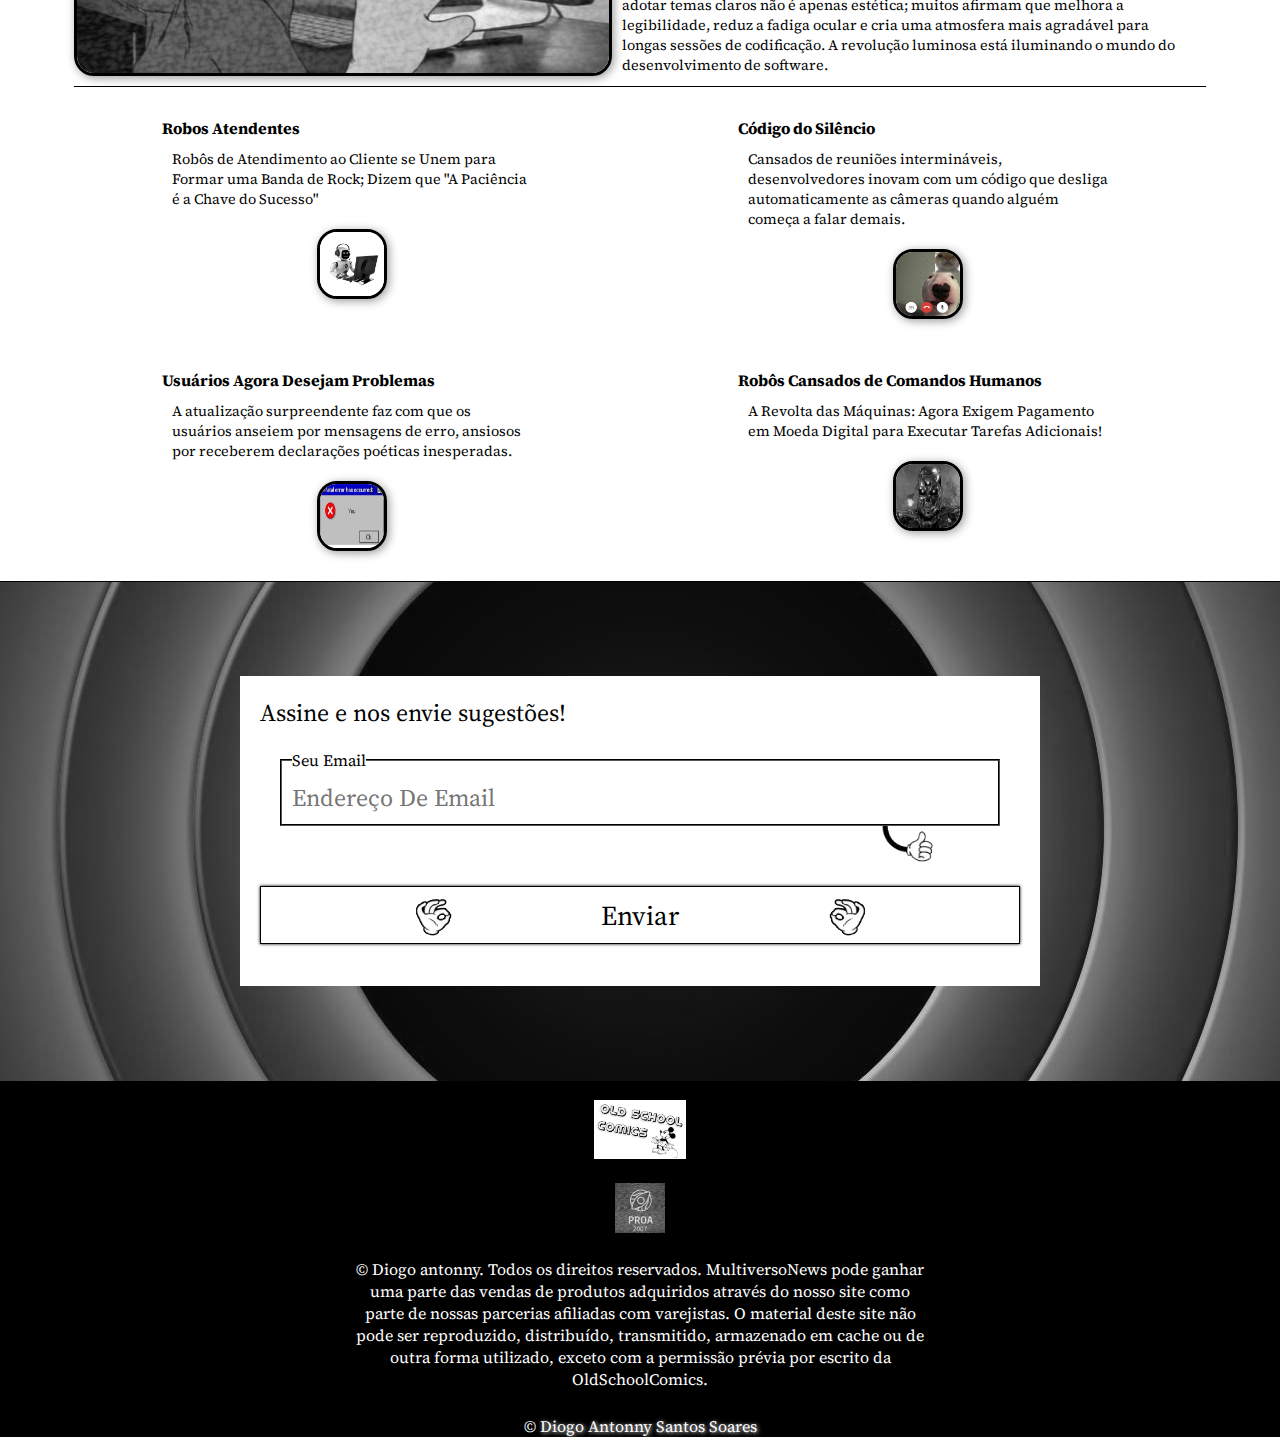
==== commit fcad7f95: "Bug de link corrigido" ====
--- a/index.html
+++ b/index.html
@@ -3,7 +3,7 @@
 <head>
     <meta charset="UTF-8">
     <meta name="viewport" content="width=device-width, initial-scale=1.0">
-    <title>Black And White Geek</title>
+    <title>Old School Comics</title>
     <link rel="stylesheet" href="styles/mobile.css" media="all">
     <link rel="stylesheet" href="styles/mediaQueries.css">
     <link rel="shortcut icon" href="imgs/mickey.jpg" type="image/x-icon">
@@ -14,7 +14,7 @@
             <img src="imgs/Logo.png" alt="Logo Da Old School Comics">
         </div>
         <nav>
-            <a href="geekCategoria.html">Geek</a>
+            <a href="GeekCategoria.html">Geek</a>
             <a href="techCategoria.html">Tecnologia</a>
             <a href="GamesCategoria.html">Games</a>
             <a href="SegurançaCategoria.html">Segurança</a>
@@ -29,7 +29,7 @@
     <div id="line"></div>
     <div id="telaMenu">
         <div id="headerMenu"> </div>
-        <a href="geekCategoria.html" class="linksMenu">MUNDO GEEK</a>
+        <a href="GeekCategoria.html" class="linksMenu">MUNDO GEEK</a>
         <a href="techCategoria.html" class="linksMenu">TECNOLOGIA</a>
         <a href="GamesCategoria.html" class="linksMenu">GAMES</a>
         <a href="SegurançaCategoria.html" class="linksMenu">SEGURANÇA</a>
